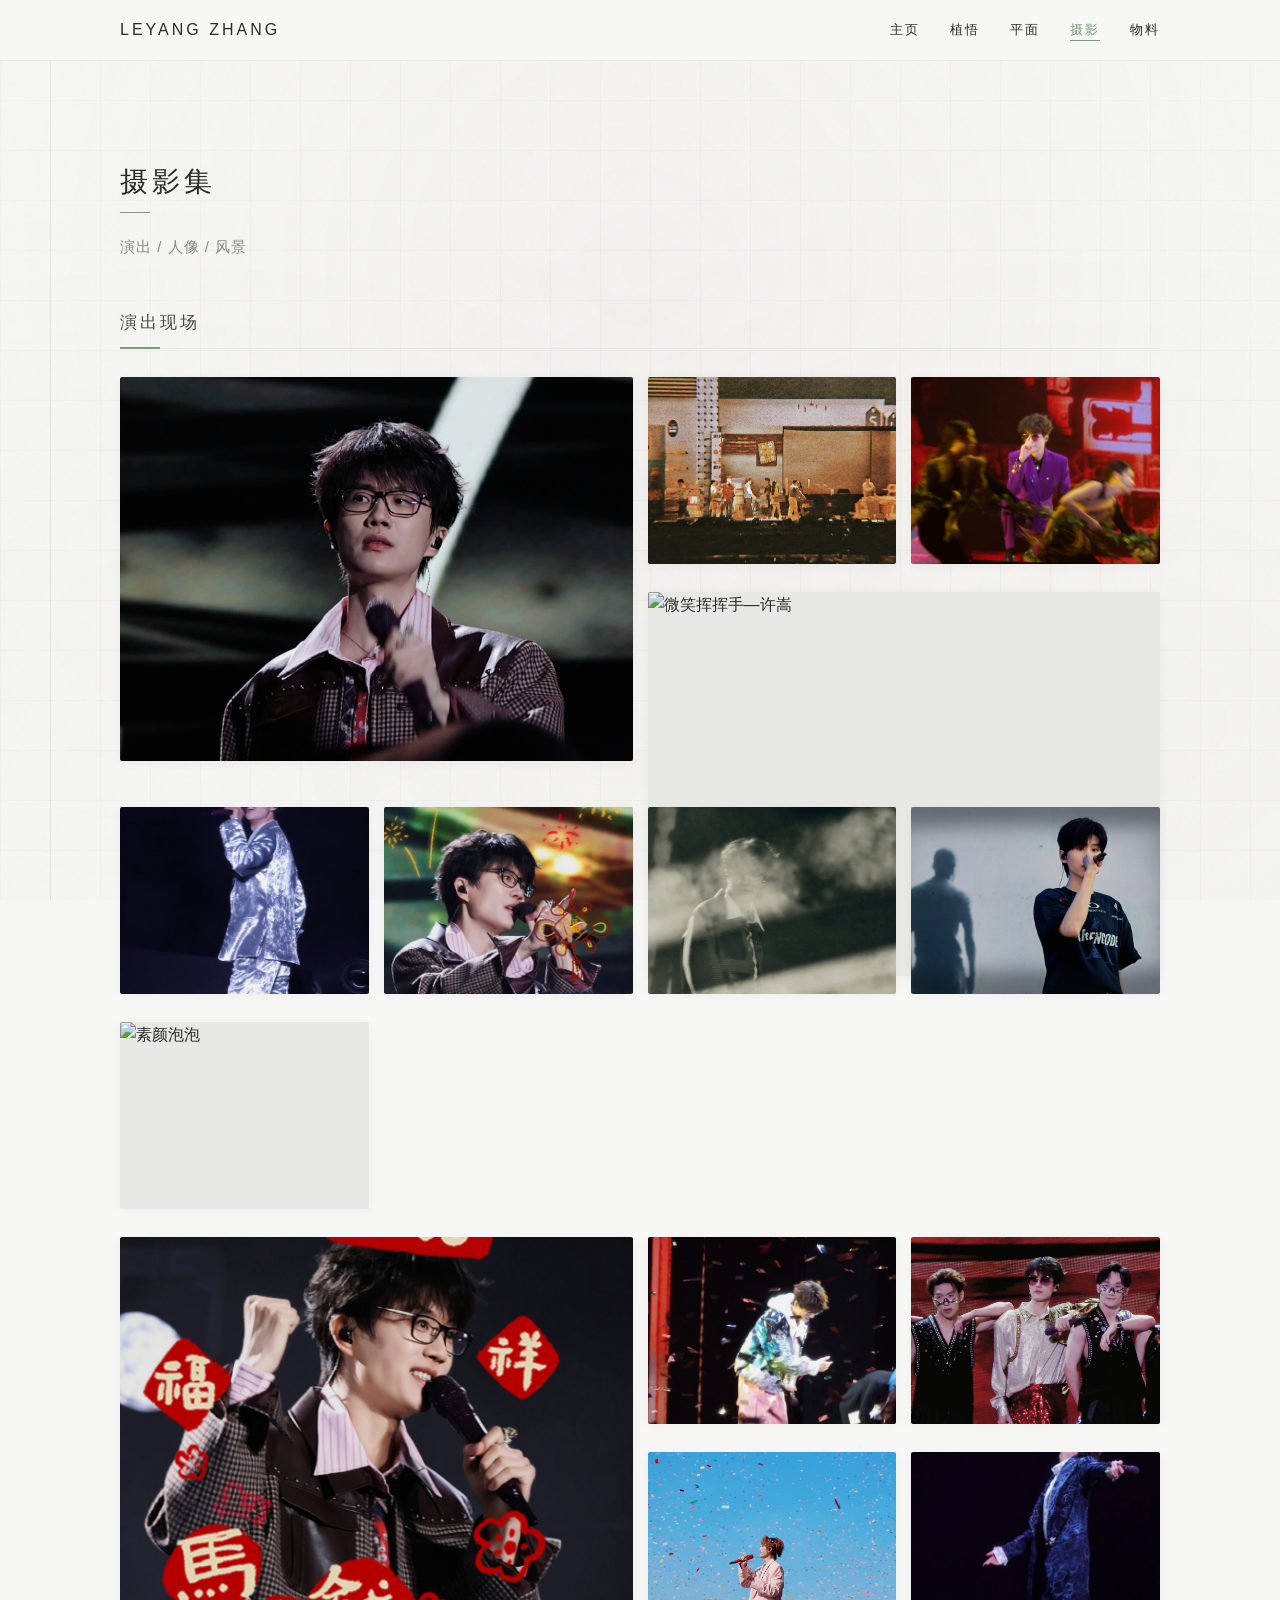
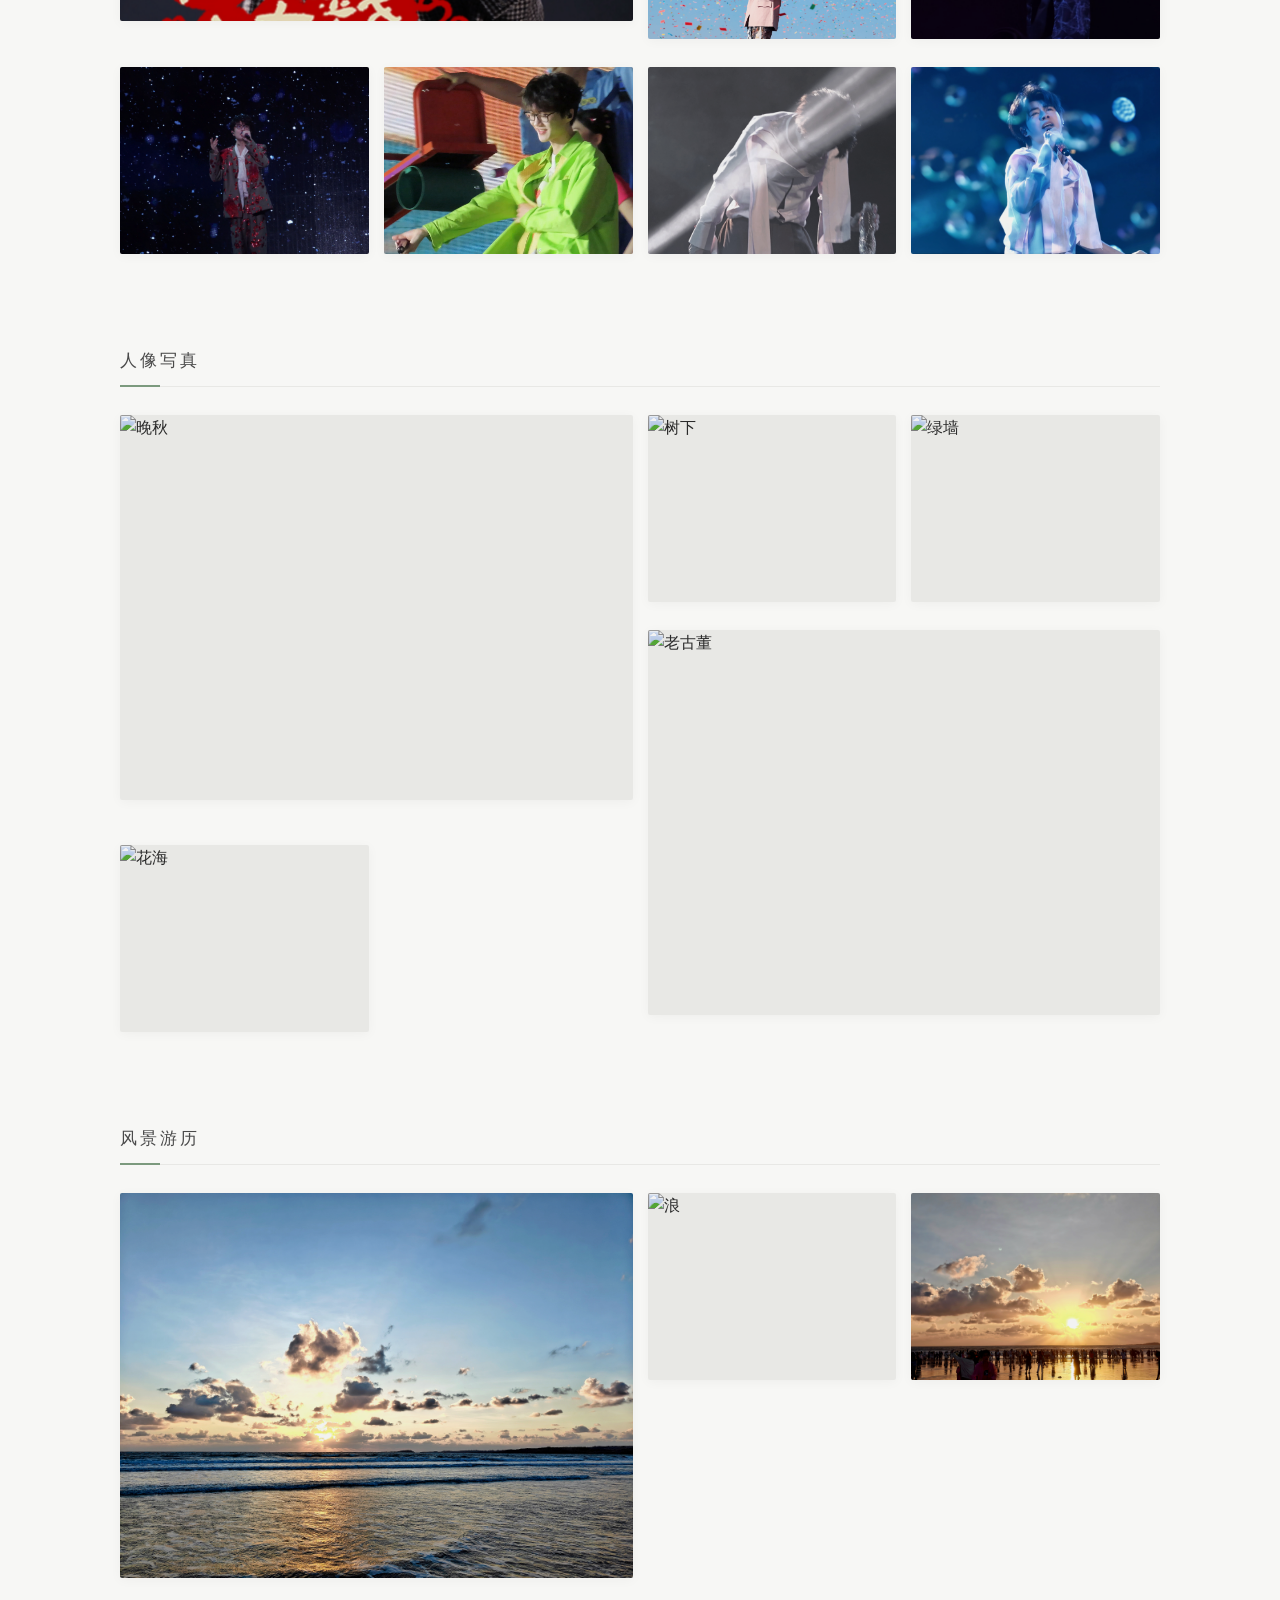
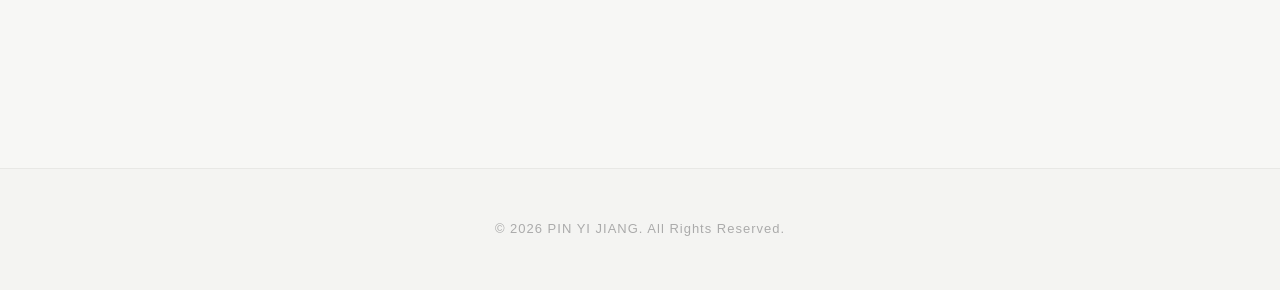
==== photo.html @ d8231e70 "初次上传个人主页" ====
<!DOCTYPE html>
<html lang="zh-CN">
<head>
    <meta charset="UTF-8">
    <meta name="viewport" content="width=device-width, initial-scale=1.0">
    <title>摄影集 · LEYANG ZHANG</title>
    <link rel="stylesheet" href="style.css">
</head>
<body>

    <nav>
        <div class="nav-inner">
            <div class="nav-logo">
                <a href="index.html">LEYANG ZHANG</a>
            </div>
            <button class="menu-toggle">☰</button>
            <ul class="nav-links">
                <li><a href="index.html">主页</a></li>
                <li><a href="zhiwu.html">植悟</a></li>
                <li><a href="graphic.html">平面</a></li>
                <li><a href="photo.html" class="active">摄影</a></li>
                <li><a href="print.html">物料</a></li>
            </ul>
        </div>
    </nav>

    <div class="main-content">
        <div class="container">
            <h1 class="page-title">摄影集</h1>
            <p class="page-subtitle">演出 / 人像 / 风景</p>


            <!-- 演出现场：18 张 -->
            <div class="category-section">
                <h2 class="category-title">演出现场</h2>
                <div class="photo-masonry">

                    <div class="work-item">
                        <img src="images/photo/live/乌鸦-许嵩.jpg" alt="乌鸦-许嵩" loading="lazy">
                        <div class="work-overlay">
                            <h3>乌鸦-许嵩</h3>
                        </div>
                    </div>

                    <div class="work-item">
                        <img src="images/photo/live/复古画报.jpg" alt="复古画报" loading="lazy">
                        <div class="work-overlay">
                            <h3>复古画报</h3>
                        </div>
                    </div>

                    <div class="work-item">
                        <img src="images/photo/live/奇谈-许嵩.jpg" alt="奇谈-许嵩" loading="lazy">
                        <div class="work-overlay">
                            <h3>奇谈-许嵩</h3>
                        </div>
                    </div>

                    <div class="work-item">
                        <img src="images/photo/live/微笑挥挥手—许嵩.jpg" alt="微笑挥挥手—许嵩" loading="lazy">
                        <div class="work-overlay">
                            <h3>微笑挥挥手—许嵩</h3>
                        </div>
                    </div>

                    <div class="work-item">
                        <img src="images/photo/live/我乐意-许嵩.jpeg" alt="我乐意-许嵩" loading="lazy">
                        <div class="work-overlay">
                            <h3>我乐意-许嵩</h3>
                        </div>
                    </div>

                    <div class="work-item">
                        <img src="images/photo/live/新年头像.jpg" alt="新年头像" loading="lazy">
                        <div class="work-overlay">
                            <h3>新年头像</h3>
                        </div>
                    </div>

                    <div class="work-item">
                        <img src="images/photo/live/烟.jpg" alt="烟" loading="lazy">
                        <div class="work-overlay">
                            <h3>烟</h3>
                        </div>
                    </div>

                    <div class="work-item">
                        <img src="images/photo/live/王en影.jpg" alt="王en影" loading="lazy">
                        <div class="work-overlay">
                            <h3>王en影</h3>
                        </div>
                    </div>

                    <div class="work-item">
                        <img src="images/photo/live/素颜泡泡.png" alt="素颜泡泡" loading="lazy">
                        <div class="work-overlay">
                            <h3>素颜泡泡</h3>
                        </div>
                    </div>

                    <div class="work-item">
                        <img src="images/photo/live/羊羊加油.jpg" alt="羊羊加油" loading="lazy">
                        <div class="work-overlay">
                            <h3>羊羊加油</h3>
                        </div>
                    </div>

                    <div class="work-item">
                        <img src="images/photo/live/致谢.jpeg" alt="致谢" loading="lazy">
                        <div class="work-overlay">
                            <h3>致谢</h3>
                        </div>
                    </div>

                    <div class="work-item">
                        <img src="images/photo/live/艺术家们.jpg" alt="艺术家们" loading="lazy">
                        <div class="work-overlay">
                            <h3>艺术家们</h3>
                        </div>
                    </div>

                    <div class="work-item">
                        <img src="images/photo/live/苏勋伦音乐节.jpg" alt="苏勋伦音乐节" loading="lazy">
                        <div class="work-overlay">
                            <h3>苏勋伦音乐节</h3>
                        </div>
                    </div>

                    <div class="work-item">
                        <img src="images/photo/live/落花.jpeg" alt="落花" loading="lazy">
                        <div class="work-overlay">
                            <h3>落花</h3>
                        </div>
                    </div>

                    <div class="work-item">
                        <img src="images/photo/live/落雪-许嵩.jpeg" alt="落雪-许嵩" loading="lazy">
                        <div class="work-overlay">
                            <h3>落雪-许嵩</h3>
                        </div>
                    </div>

                    <div class="work-item">
                        <img src="images/photo/live/许嵩.jpeg" alt="许嵩" loading="lazy">
                        <div class="work-overlay">
                            <h3>许嵩</h3>
                        </div>
                    </div>

                    <div class="work-item">
                        <img src="images/photo/live/迎着光-黄誉博.jpg" alt="迎着光-黄誉博" loading="lazy">
                        <div class="work-overlay">
                            <h3>迎着光-黄誉博</h3>
                        </div>
                    </div>

                    <div class="work-item">
                        <img src="images/photo/live/黄誉博音乐节.jpg" alt="黄誉博音乐节" loading="lazy">
                        <div class="work-overlay">
                            <h3>黄誉博音乐节</h3>
                        </div>
                    </div>
                </div>
            </div>

            <!-- 人像写真：5 张 -->
            <div class="category-section">
                <h2 class="category-title">人像写真</h2>
                <div class="photo-masonry">

                    <div class="work-item">
                        <img src="images/photo/portrait/晚秋.jpg" alt="晚秋" loading="lazy">
                        <div class="work-overlay">
                            <h3>晚秋</h3>
                        </div>
                    </div>

                    <div class="work-item">
                        <img src="images/photo/portrait/树下.jpg" alt="树下" loading="lazy">
                        <div class="work-overlay">
                            <h3>树下</h3>
                        </div>
                    </div>

                    <div class="work-item">
                        <img src="images/photo/portrait/绿墙.jpg" alt="绿墙" loading="lazy">
                        <div class="work-overlay">
                            <h3>绿墙</h3>
                        </div>
                    </div>

                    <div class="work-item">
                        <img src="images/photo/portrait/老古董.jpg" alt="老古董" loading="lazy">
                        <div class="work-overlay">
                            <h3>老古董</h3>
                        </div>
                    </div>

                    <div class="work-item">
                        <img src="images/photo/portrait/花海.jpg" alt="花海" loading="lazy">
                        <div class="work-overlay">
                            <h3>花海</h3>
                        </div>
                    </div>
                </div>
            </div>

            <!-- 风景游历：3 张 -->
            <div class="category-section">
                <h2 class="category-title">风景游历</h2>
                <div class="photo-masonry">

                    <div class="work-item">
                        <img src="images/photo/landscape/天边出现了好看的云霞.jpg" alt="天边出现了好看的云霞" loading="lazy">
                        <div class="work-overlay">
                            <h3>天边出现了好看的云霞</h3>
                        </div>
                    </div>

                    <div class="work-item">
                        <img src="images/photo/landscape/浪.jpg" alt="浪" loading="lazy">
                        <div class="work-overlay">
                            <h3>浪</h3>
                        </div>
                    </div>

                    <div class="work-item">
                        <img src="images/photo/landscape/海边日出.jpg" alt="海边日出" loading="lazy">
                        <div class="work-overlay">
                            <h3>海边日出</h3>
                        </div>
                    </div>
                </div>
            </div>

        </div>
    </div>

    <footer>
        © 2026 PIN YI JIANG. All Rights Reserved.
    </footer>

    <script src="script.js"></script>
</body>
</html>
---- style.css ----
/* ==========================================
   个人作品集 · 完整样式表（方案四增强版）
   页面：首页 / 植悟 / 平面 / 摄影 / 物料
   ========================================== */

/* ========== 基础重置 ========== */
* {
    margin: 0;
    padding: 0;
    box-sizing: border-box;
}

html {
    scroll-behavior: smooth;
}

body {
    font-family: 'Helvetica Neue', 'PingFang SC', 'Microsoft YaHei', sans-serif;
    background-color: #f7f7f5;
    color: #2c2c2c;
    line-height: 1.6;
    min-height: 100vh;
    display: flex;
    flex-direction: column;
    -webkit-font-smoothing: antialiased;
    position: relative;
    /* 极淡网格纹理 */
    background-image: 
        linear-gradient(rgba(0, 0, 0, 0.018) 1px, transparent 1px),
        linear-gradient(90deg, rgba(0, 0, 0, 0.018) 1px, transparent 1px);
    background-size: 50px 50px;
    /* 极淡径向渐变，中间微亮 */
    background-attachment: fixed;
}

/* 整体背景加一层极淡暖色渐变 */
body::after {
    content: '';
    position: fixed;
    inset: 0;
    z-index: -2;
    pointer-events: none;
    background: 
        radial-gradient(ellipse at 50% 30%, rgba(180, 170, 150, 0.06) 0%, transparent 70%),
        radial-gradient(ellipse at 85% 80%, rgba(160, 150, 130, 0.04) 0%, transparent 60%),
        radial-gradient(ellipse at 15% 70%, rgba(170, 160, 140, 0.03) 0%, transparent 50%);
}

/* ---- 两侧装饰竖线 ---- */
body::before {
    content: '';
    position: fixed;
    top: 0;
    bottom: 0;
    width: 1px;
    background: rgba(0, 0, 0, 0.05);
    z-index: -1;
    pointer-events: none;
    left: 50px;
}

/* 右侧竖线通过额外元素实现 */
.side-line-right {
    position: fixed;
    top: 0;
    bottom: 0;
    width: 1px;
    background: rgba(0, 0, 0, 0.05);
    z-index: -1;
    pointer-events: none;
    right: 50px;
}

a {
    text-decoration: none;
    color: inherit;
}

img {
    max-width: 100%;
    display: block;
}

/* ---- 噪点叠加层 ---- */
.main-content {
    flex: 1;
    margin-top: 60px;
    position: relative;
}

.main-content::before {
    content: '';
    position: fixed;
    inset: 0;
    z-index: -1;
    pointer-events: none;
    opacity: 0.025;
    background-image: url("data:image/svg+xml,%3Csvg viewBox='0 0 256 256' xmlns='http://www.w3.org/2000/svg'%3E%3Cfilter id='n'%3E%3CfeTurbulence type='fractalNoise' baseFrequency='0.8' numOctaves='3' stitchTiles='stitch'/%3E%3C/filter%3E%3Crect width='100%25' height='100%25' filter='url(%23n)'/%3E%3C/svg%3E");
}

/* ========== 导航栏 ========== */
nav {
    position: fixed;
    top: 0;
    width: 100%;
    z-index: 1000;
    background: rgba(247, 247, 245, 0.88);
    backdrop-filter: blur(16px);
    -webkit-backdrop-filter: blur(16px);
    border-bottom: 1px solid rgba(0, 0, 0, 0.06);
    transition: all 0.3s ease;
}

/* 滚动后导航栏变窄 */
nav.scrolled {
    background: rgba(247, 247, 245, 0.95);
    box-shadow: 0 1px 8px rgba(0, 0, 0, 0.04);
}

.nav-inner {
    max-width: 1100px;
    margin: 0 auto;
    display: flex;
    justify-content: space-between;
    align-items: center;
    padding: 0 30px;
    height: 60px;
    transition: height 0.3s ease;
}

nav.scrolled .nav-inner {
    height: 50px;
}

.nav-logo {
    font-size: 16px;
    font-weight: 500;
    letter-spacing: 3px;
    color: #2c2c2c;
    position: relative;
}

.nav-logo a {
    transition: color 0.3s ease;
}

.nav-logo a:hover {
    color: #7C9A7E;
}

.nav-links {
    display: flex;
    list-style: none;
    gap: 30px;
}

.nav-links li {
    font-size: 13px;
    letter-spacing: 2px;
    text-transform: uppercase;
}

.nav-links li a {
    transition: color 0.3s ease;
    padding: 8px 0;
    position: relative;
}

.nav-links li a::after {
    content: '';
    position: absolute;
    bottom: 4px;
    left: 0;
    width: 0;
    height: 1px;
    background: #7C9A7E;
    transition: width 0.3s ease;
}

.nav-links li a:hover::after,
.nav-links li a.active::after {
    width: 100%;
}

.nav-links li a:hover,
.nav-links li a.active {
    color: #7C9A7E;
}

.menu-toggle {
    display: none;
    background: none;
    border: none;
    font-size: 24px;
    cursor: pointer;
    color: #2c2c2c;
    padding: 5px;
}

/* ========== 通用内容区 ========== */
.container {
    max-width: 1100px;
    margin: 0 auto;
    padding: 100px 30px 80px;
}

/* ========== 页面标题 ========== */
.page-title {
    font-size: 28px;
    font-weight: 300;
    letter-spacing: 4px;
    margin-bottom: 10px;
    color: #2c2c2c;
    position: relative;
    display: inline-block;
}

/* 标题下方装饰短线 */
.page-title::after {
    content: '';
    position: absolute;
    bottom: -8px;
    left: 0;
    width: 30px;
    height: 1px;
    background: #7C9A7E;
}

.page-subtitle {
    font-size: 15px;
    color: #888;
    margin-bottom: 50px;
    margin-top: 20px;
    letter-spacing: 1px;
}

/* ========== 分类区块标题 ========== */
.category-section {
    margin-bottom: 80px;
}

.category-title {
    font-size: 17px;
    font-weight: 500;
    letter-spacing: 3px;
    color: #4a4a4a;
    margin-bottom: 28px;
    padding-bottom: 12px;
    border-bottom: 1px solid #e8e8e5;
    position: relative;
}

.category-title::after {
    content: '';
    position: absolute;
    bottom: -1px;
    left: 0;
    width: 40px;
    height: 2px;
    background: #7C9A7E;
}

/* ==========================================
   首页专属样式
   ========================================== */
.home-layout {
    display: flex;
    gap: 80px;
    align-items: center;
    min-height: calc(100vh - 240px);
    position: relative;
}

/* 首页背景装饰圆 */
.home-layout::before {
    content: '';
    position: absolute;
    top: -60px;
    right: -80px;
    width: 300px;
    height: 300px;
    border-radius: 50%;
    border: 1px solid rgba(0, 0, 0, 0.04);
    pointer-events: none;
    z-index: -1;
}

.home-layout::after {
    content: '';
    position: absolute;
    bottom: -40px;
    left: -60px;
    width: 180px;
    height: 180px;
    border-radius: 50%;
    border: 1px solid rgba(0, 0, 0, 0.03);
    pointer-events: none;
    z-index: -1;
}

.home-avatar {
    flex-shrink: 0;
    width: 280px;
    height: 280px;
    border-radius: 50%;
    object-fit: cover;
    filter: grayscale(30%);
    transition: all 0.5s ease;
    box-shadow: 0 8px 40px rgba(0, 0, 0, 0.06);
    position: relative;
}

/* 头像外圈装饰环 */
.home-avatar-wrapper {
    position: relative;
    flex-shrink: 0;
}

.home-avatar-wrapper::before {
    content: '';
    position: absolute;
    inset: -12px;
    border-radius: 50%;
    border: 1px dashed rgba(124, 154, 126, 0.3);
    animation: rotate 60s linear infinite;
    pointer-events: none;
}

@keyframes rotate {
    from { transform: rotate(0deg); }
    to { transform: rotate(360deg); }
}

.home-avatar:hover {
    filter: grayscale(0%);
    box-shadow: 0 12px 50px rgba(0, 0, 0, 0.1);
    transform: translateY(-2px);
}

.home-info h1 {
    font-size: 48px;
    font-weight: 200;
    letter-spacing: 8px;
    margin-bottom: 10px;
    line-height: 1.2;
}

.home-info .role {
    font-size: 16px;
    color: #7C9A7E;
    letter-spacing: 3px;
    margin-bottom: 30px;
}

.home-info .bio {
    color: #666;
    max-width: 450px;
    line-height: 1.9;
    margin-bottom: 30px;
    font-size: 15px;
}

.home-info .contact-item {
    color: #999;
    font-size: 14px;
    margin-bottom: 8px;
    display: flex;
    align-items: center;
    gap: 8px;
}

.home-info .contact-item::before {
    content: '';
    width: 6px;
    height: 6px;
    border-radius: 50%;
    background: #7C9A7E;
    opacity: 0.5;
    flex-shrink: 0;
}

.home-info .contact-item a {
    border-bottom: 1px solid #ddd;
    transition: all 0.3s ease;
    padding-bottom: 1px;
}

.home-info .contact-item a:hover {
    border-color: #7C9A7E;
    color: #7C9A7E;
}

/* ==========================================
   作品集通用网格
   ========================================== */
.work-grid {
    display: grid;
    grid-template-columns: repeat(auto-fill, minmax(300px, 1fr));
    gap: 20px;
}

.work-item {
    position: relative;
    overflow: hidden;
    cursor: pointer;
    aspect-ratio: 4 / 3;
    background: #e8e8e5;
    border-radius: 2px;
    box-shadow: 0 2px 12px rgba(0, 0, 0, 0.04);
    transition: box-shadow 0.4s ease, transform 0.4s ease;
}

.work-item:hover {
    box-shadow: 0 12px 40px rgba(0, 0, 0, 0.1);
    transform: translateY(-2px);
}

.work-item img {
    width: 100%;
    height: 100%;
    object-fit: cover;
    filter: brightness(0.95);
    transition: all 0.6s cubic-bezier(0.25, 0.8, 0.25, 1);
}

.work-item:hover img {
    transform: scale(1.05);
    filter: brightness(1.05);
}

.work-overlay {
    position: absolute;
    inset: 0;
    background: linear-gradient(
        to top,
        rgba(0, 0, 0, 0.6) 0%,
        rgba(0, 0, 0, 0.2) 50%,
        transparent 100%
    );
    color: white;
    display: flex;
    flex-direction: column;
    align-items: flex-start;
    justify-content: flex-end;
    padding: 24px;
    opacity: 0;
    transition: opacity 0.4s ease;
    pointer-events: none;
}

.work-item:hover .work-overlay {
    opacity: 1;
}

.work-overlay h3 {
    font-size: 16px;
    font-weight: 500;
    letter-spacing: 2px;
    margin-bottom: 4px;
}

.work-overlay span {
    font-size: 11px;
    letter-spacing: 1.5px;
    color: rgba(255, 255, 255, 0.7);
    text-transform: uppercase;
}

/* ==========================================
   摄影专属拼贴网格
   ========================================== */
.photo-masonry {
    display: grid;
    grid-template-columns: repeat(4, 1fr);
    grid-auto-rows: 200px;
    gap: 15px;
}

.photo-masonry .work-item:nth-child(1) {
    grid-column: span 2;
    grid-row: span 2;
}

.photo-masonry .work-item:nth-child(4) {
    grid-column: span 2;
}

.photo-masonry .work-item:nth-child(7) {
    grid-row: span 2;
}

.photo-masonry .work-item:nth-child(10) {
    grid-column: span 2;
    grid-row: span 2;
}

/* ==========================================
   植悟项目详情页
   ========================================== */
.project-hero {
    display: flex;
    gap: 60px;
    align-items: flex-start;
    margin-bottom: 80px;
    position: relative;
}

.project-hero-img {
    flex-shrink: 0;
    width: 300px;
    border-radius: 4px;
    box-shadow: 0 8px 40px rgba(0, 0, 0, 0.08);
    transition: transform 0.4s ease, box-shadow 0.4s ease;
}

.project-hero-img:hover {
    transform: translateY(-3px);
    box-shadow: 0 16px 50px rgba(0, 0, 0, 0.12);
}

.project-intro h2 {
    font-size: 32px;
    font-weight: 300;
    letter-spacing: 3px;
    margin-bottom: 10px;
    color: #5a6b5e;
}

.project-intro .tag {
    display: inline-block;
    font-size: 11px;
    letter-spacing: 2px;
    color: #7C9A7E;
    border: 1px solid rgba(124, 154, 126, 0.4);
    padding: 5px 16px;
    border-radius: 20px;
    margin-bottom: 20px;
    background: rgba(124, 154, 126, 0.04);
}

.project-intro .desc {
    color: #666;
    line-height: 1.8;
    max-width: 500px;
    margin-bottom: 20px;
}

.project-intro .meta {
    color: #999;
    font-size: 13px;
    line-height: 2;
}

.project-intro .meta span {
    color: #5a5a5a;
    font-weight: 500;
}

.project-detail-section {
    margin-bottom: 60px;
}

.project-detail-section h3 {
    font-size: 20px;
    font-weight: 400;
    letter-spacing: 3px;
    margin-bottom: 25px;
    color: #4a4a4a;
    padding-bottom: 10px;
    border-bottom: 1px solid #e8e8e5;
    position: relative;
}

.project-detail-section h3::after {
    content: '';
    position: absolute;
    bottom: -1px;
    left: 0;
    width: 30px;
    height: 2px;
    background: #7C9A7E;
}

.project-detail-section p {
    color: #666;
    line-height: 1.8;
    max-width: 700px;
}

.screenshot-grid {
    display: grid;
    grid-template-columns: repeat(auto-fill, minmax(220px, 1fr));
    gap: 20px;
    margin-top: 20px;
}

.screenshot-grid img {
    border-radius: 4px;
    box-shadow: 0 4px 16px rgba(0, 0, 0, 0.06);
    transition: all 0.4s ease;
}

.screenshot-grid img:hover {
    transform: translateY(-3px);
    box-shadow: 0 10px 30px rgba(0, 0, 0, 0.1);
}

/* ==========================================
   灯箱
   ========================================== */
.lightbox {
    position: fixed;
    inset: 0;
    background: rgba(15, 15, 15, 0.96);
    z-index: 9999;
    display: flex;
    align-items: center;
    justify-content: center;
    opacity: 0;
    pointer-events: none;
    transition: opacity 0.3s ease;
    backdrop-filter: blur(4px);
}

.lightbox.active {
    opacity: 1;
    pointer-events: auto;
}

.lightbox img {
    max-width: 85vw;
    max-height: 85vh;
    object-fit: contain;
    user-select: none;
    border-radius: 2px;
    box-shadow: 0 20px 60px rgba(0, 0, 0, 0.4);
}

.lightbox-close {
    position: absolute;
    top: 28px;
    right: 40px;
    font-size: 32px;
    font-weight: 200;
    color: #888;
    cursor: pointer;
    z-index: 10;
    transition: all 0.3s ease;
    line-height: 1;
    width: 40px;
    height: 40px;
    display: flex;
    align-items: center;
    justify-content: center;
    border-radius: 50%;
}

.lightbox-close:hover {
    color: #fff;
    background: rgba(255, 255, 255, 0.1);
}

.lightbox-prev,
.lightbox-next {
    position: absolute;
    top: 50%;
    transform: translateY(-50%);
    font-size: 40px;
    font-weight: 200;
    color: #888;
    cursor: pointer;
    z-index: 10;
    padding: 16px;
    transition: all 0.3s ease;
    user-select: none;
    line-height: 1;
    border-radius: 50%;
}

.lightbox-prev:hover,
.lightbox-next:hover {
    color: #fff;
    background: rgba(255, 255, 255, 0.08);
}

.lightbox-prev {
    left: 20px;
}

.lightbox-next {
    right: 20px;
}

.lightbox-counter {
    position: absolute;
    bottom: 32px;
    left: 50%;
    transform: translateX(-50%);
    color: #777;
    font-size: 13px;
    letter-spacing: 3px;
    background: rgba(0, 0, 0, 0.3);
    padding: 6px 16px;
    border-radius: 20px;
}

/* ==========================================
   页脚
   ========================================== */
footer {
    text-align: center;
    padding: 50px 30px;
    font-size: 13px;
    color: #aaa;
    border-top: 1px solid #e8e8e5;
    letter-spacing: 1px;
    background: rgba(0, 0, 0, 0.01);
}

/* ==========================================
   入场动画
   ========================================== */
@keyframes fadeInUp {
    from {
        opacity: 0;
        transform: translateY(30px);
    }
    to {
        opacity: 1;
        transform: translateY(0);
    }
}

.work-item {
    animation: fadeInUp 0.6s ease forwards;
    opacity: 0;
}

.work-item:nth-child(1) { animation-delay: 0.05s; }
.work-item:nth-child(2) { animation-delay: 0.1s; }
.work-item:nth-child(3) { animation-delay: 0.15s; }
.work-item:nth-child(4) { animation-delay: 0.2s; }
.work-item:nth-child(5) { animation-delay: 0.25s; }
.work-item:nth-child(6) { animation-delay: 0.3s; }
.work-item:nth-child(7) { animation-delay: 0.35s; }
.work-item:nth-child(8) { animation-delay: 0.4s; }
.work-item:nth-child(9) { animation-delay: 0.45s; }
.work-item:nth-child(10) { animation-delay: 0.5s; }
.work-item:nth-child(11) { animation-delay: 0.55s; }
.work-item:nth-child(12) { animation-delay: 0.6s; }

/* ==========================================
   响应式适配 (平板)
   ========================================== */
@media (max-width: 1024px) {
    .home-layout {
        gap: 50px;
    }

    .home-avatar {
        width: 220px;
        height: 220px;
    }

    .home-avatar-wrapper::before {
        inset: -10px;
    }

    .home-info h1 {
        font-size: 38px;
    }

    .photo-masonry {
        grid-template-columns: repeat(3, 1fr);
        grid-auto-rows: 180px;
    }

    .home-layout::before,
    .home-layout::after {
        display: none;
    }
}

/* ==========================================
   响应式适配 (手机)
   ========================================== */
@media (max-width: 768px) {
    body {
        background-image: none;
    }

    body::before,
    .side-line-right,
    .main-content::before {
        display: none;
    }

    .nav-links {
        display: none;
        position: absolute;
        top: 60px;
        left: 0;
        width: 100%;
        background: rgba(247, 247, 245, 0.98);
        flex-direction: column;
        align-items: center;
        padding: 24px 0;
        gap: 16px;
        border-bottom: 1px solid rgba(0,0,0,0.06);
        box-shadow: 0 8px 20px rgba(0,0,0,0.04);
    }

    .nav-links.show {
        display: flex;
    }

    .menu-toggle {
        display: block;
    }

    .nav-links li {
        font-size: 14px;
    }

    .container {
        padding: 60px 20px 40px;
    }

    .page-title {
        font-size: 24px;
    }

    .home-layout {
        flex-direction: column;
        text-align: center;
        gap: 35px;
        min-height: auto;
    }

    .home-layout::before,
    .home-layout::after {
        display: none;
    }

    .home-avatar {
        width: 180px;
        height: 180px;
        margin: 0 auto;
    }

    .home-avatar-wrapper {
        margin: 0 auto;
    }

    .home-avatar-wrapper::before {
        inset: -8px;
    }

    .home-info h1 {
        font-size: 34px;
        letter-spacing: 5px;
    }

    .home-info .contact-item {
        justify-content: center;
    }

    .home-info .bio {
        max-width: 100%;
        margin: 0 auto 25px;
    }

    .work-grid {
        grid-template-columns: repeat(auto-fill, minmax(240px, 1fr));
        gap: 12px;
    }

    .photo-masonry {
        grid-template-columns: repeat(2, 1fr);
        grid-auto-rows: 150px;
        gap: 10px;
    }

    .photo-masonry .work-item:nth-child(1),
    .photo-masonry .work-item:nth-child(4),
    .photo-masonry .work-item:nth-child(7),
    .photo-masonry .work-item:nth-child(10) {
        grid-column: span 1;
        grid-row: span 1;
    }

    .project-hero {
        flex-direction: column;
        align-items: center;
        text-align: center;
        gap: 30px;
    }

    .project-hero-img {
        width: 200px;
    }

    .screenshot-grid {
        grid-template-columns: repeat(2, 1fr);
    }

    .page-title::after,
    .category-title::after,
    .project-detail-section h3::after {
        left: 50%;
        transform: translateX(-50%);
    }

    .lightbox img {
        max-width: 95vw;
        max-height: 80vh;
    }

    .lightbox-prev {
        left: 5px;
        font-size: 28px;
    }

    .lightbox-next {
        right: 5px;
        font-size: 28px;
    }

    .lightbox-close {
        top: 16px;
        right: 18px;
        font-size: 26px;
    }
}

/* ==========================================
   响应式适配 (小手机)
   ========================================== */
@media (max-width: 480px) {
    .work-grid {
        grid-template-columns: 1fr;
    }

    .screenshot-grid {
        grid-template-columns: 1fr 1fr;
        gap: 10px;
    }

    .home-info h1 {
        font-size: 28px;
        letter-spacing: 4px;
    }

    .home-avatar {
        width: 150px;
        height: 150px;
    }

    .home-avatar-wrapper::before {
        inset: -6px;
    }

    .category-title {
        font-size: 16px;
        letter-spacing: 2px;
    }
}
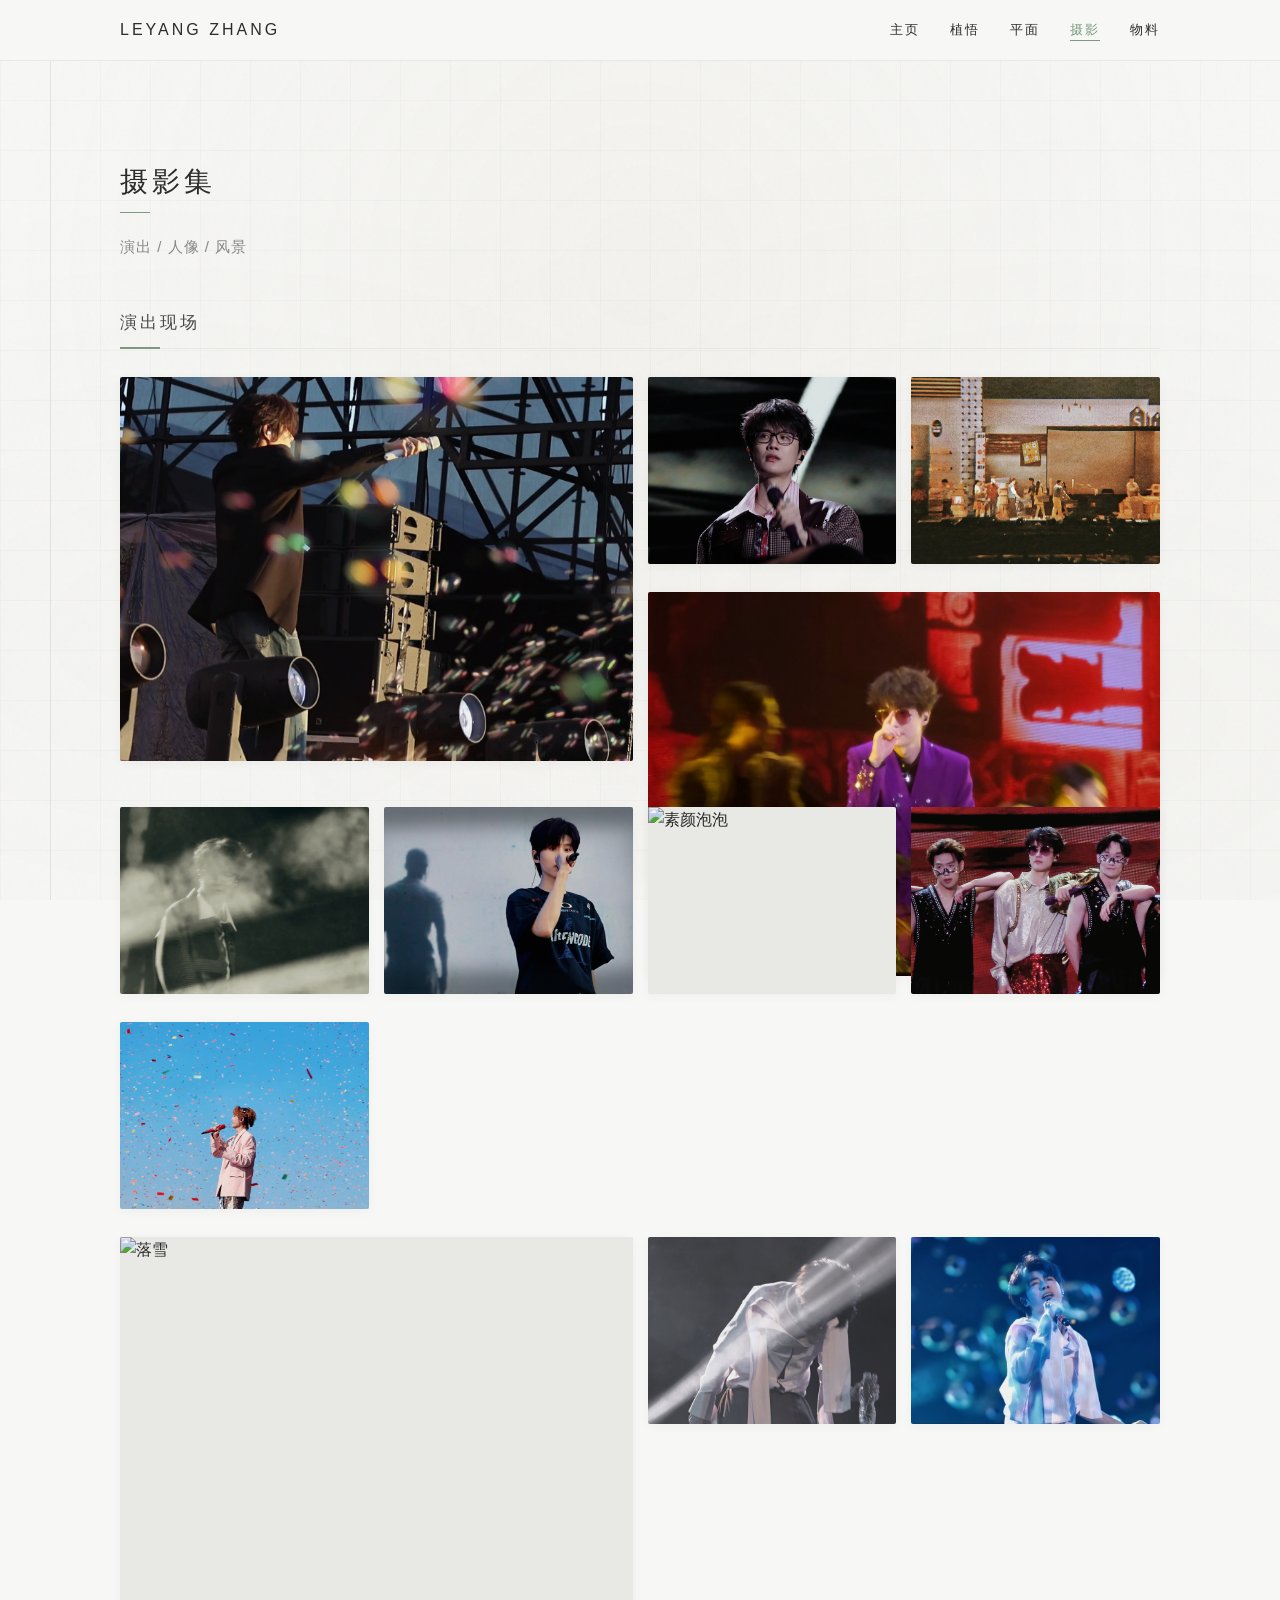
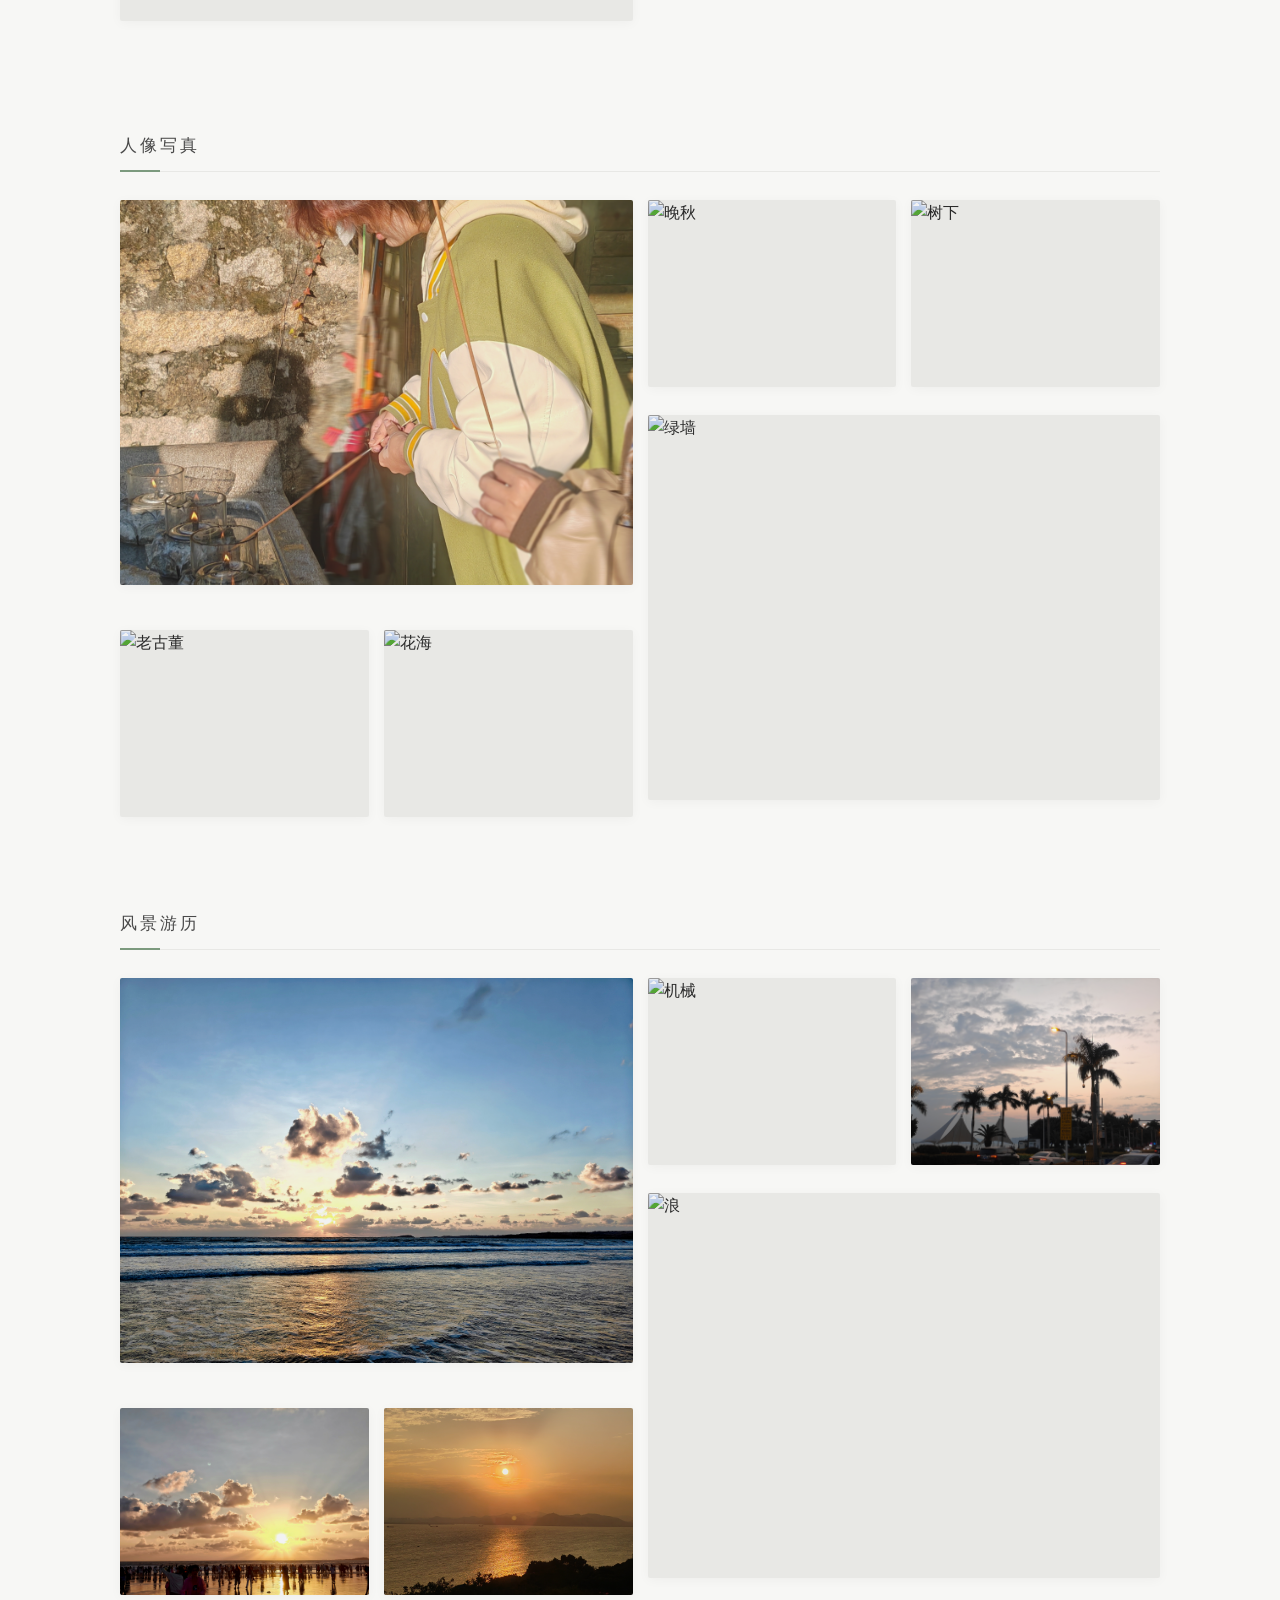
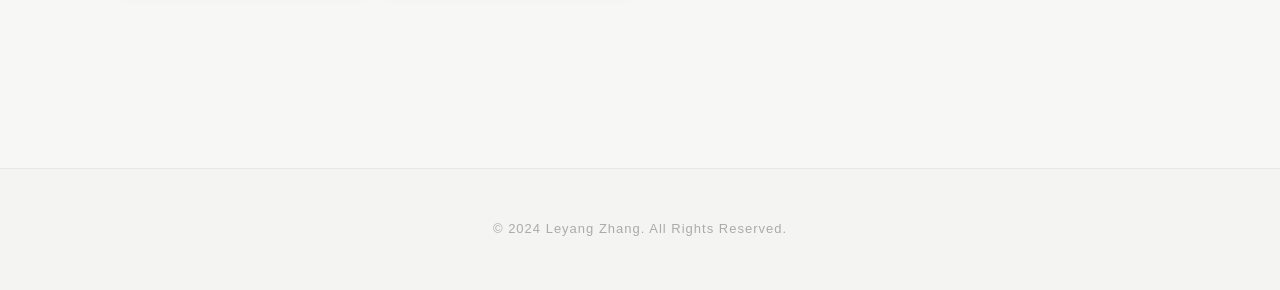
==== commit b198a855: "更新了内容" ====
--- a/photo.html
+++ b/photo.html
@@ -30,12 +30,19 @@
             <p class="page-subtitle">演出 / 人像 / 风景</p>
 
 
-            <!-- 演出现场：18 张 -->
+            <!-- 演出现场：12 张 -->
             <div class="category-section">
                 <h2 class="category-title">演出现场</h2>
                 <div class="photo-masonry">
 
                     <div class="work-item">
+                        <img src="images/photo/live/h3R3.jpg" alt="h3R3" loading="lazy">
+                        <div class="work-overlay">
+                            <h3>h3R3</h3>
+                        </div>
+                    </div>
+
+                    <div class="work-item">
                         <img src="images/photo/live/乌鸦-许嵩.jpg" alt="乌鸦-许嵩" loading="lazy">
                         <div class="work-overlay">
                             <h3>乌鸦-许嵩</h3>
@@ -57,27 +64,6 @@
                     </div>
 
                     <div class="work-item">
-                        <img src="images/photo/live/微笑挥挥手—许嵩.jpg" alt="微笑挥挥手—许嵩" loading="lazy">
-                        <div class="work-overlay">
-                            <h3>微笑挥挥手—许嵩</h3>
-                        </div>
-                    </div>
-
-                    <div class="work-item">
-                        <img src="images/photo/live/我乐意-许嵩.jpeg" alt="我乐意-许嵩" loading="lazy">
-                        <div class="work-overlay">
-                            <h3>我乐意-许嵩</h3>
-                        </div>
-                    </div>
-
-                    <div class="work-item">
-                        <img src="images/photo/live/新年头像.jpg" alt="新年头像" loading="lazy">
-                        <div class="work-overlay">
-                            <h3>新年头像</h3>
-                        </div>
-                    </div>
-
-                    <div class="work-item">
                         <img src="images/photo/live/烟.jpg" alt="烟" loading="lazy">
                         <div class="work-overlay">
                             <h3>烟</h3>
@@ -99,20 +85,6 @@
                     </div>
 
                     <div class="work-item">
-                        <img src="images/photo/live/羊羊加油.jpg" alt="羊羊加油" loading="lazy">
-                        <div class="work-overlay">
-                            <h3>羊羊加油</h3>
-                        </div>
-                    </div>
-
-                    <div class="work-item">
-                        <img src="images/photo/live/致谢.jpeg" alt="致谢" loading="lazy">
-                        <div class="work-overlay">
-                            <h3>致谢</h3>
-                        </div>
-                    </div>
-
-                    <div class="work-item">
                         <img src="images/photo/live/艺术家们.jpg" alt="艺术家们" loading="lazy">
                         <div class="work-overlay">
                             <h3>艺术家们</h3>
@@ -127,23 +99,9 @@
                     </div>
 
                     <div class="work-item">
-                        <img src="images/photo/live/落花.jpeg" alt="落花" loading="lazy">
-                        <div class="work-overlay">
-                            <h3>落花</h3>
-                        </div>
-                    </div>
-
-                    <div class="work-item">
-                        <img src="images/photo/live/落雪-许嵩.jpeg" alt="落雪-许嵩" loading="lazy">
-                        <div class="work-overlay">
-                            <h3>落雪-许嵩</h3>
-                        </div>
-                    </div>
-
-                    <div class="work-item">
-                        <img src="images/photo/live/许嵩.jpeg" alt="许嵩" loading="lazy">
-                        <div class="work-overlay">
-                            <h3>许嵩</h3>
+                        <img src="images/photo/live/落雪.jpeg" alt="落雪" loading="lazy">
+                        <div class="work-overlay">
+                            <h3>落雪</h3>
                         </div>
                     </div>
 
@@ -163,12 +121,19 @@
                 </div>
             </div>
 
-            <!-- 人像写真：5 张 -->
+            <!-- 人像写真：6 张 -->
             <div class="category-section">
                 <h2 class="category-title">人像写真</h2>
                 <div class="photo-masonry">
 
                     <div class="work-item">
+                        <img src="images/photo/portrait/愿.jpg" alt="愿" loading="lazy">
+                        <div class="work-overlay">
+                            <h3>愿</h3>
+                        </div>
+                    </div>
+
+                    <div class="work-item">
                         <img src="images/photo/portrait/晚秋.jpg" alt="晚秋" loading="lazy">
                         <div class="work-overlay">
                             <h3>晚秋</h3>
@@ -205,7 +170,7 @@
                 </div>
             </div>
 
-            <!-- 风景游历：3 张 -->
+            <!-- 风景游历：6 张 -->
             <div class="category-section">
                 <h2 class="category-title">风景游历</h2>
                 <div class="photo-masonry">
@@ -218,6 +183,20 @@
                     </div>
 
                     <div class="work-item">
+                        <img src="images/photo/landscape/机械.JPG" alt="机械" loading="lazy">
+                        <div class="work-overlay">
+                            <h3>机械</h3>
+                        </div>
+                    </div>
+
+                    <div class="work-item">
+                        <img src="images/photo/landscape/椰树.jpg" alt="椰树" loading="lazy">
+                        <div class="work-overlay">
+                            <h3>椰树</h3>
+                        </div>
+                    </div>
+
+                    <div class="work-item">
                         <img src="images/photo/landscape/浪.jpg" alt="浪" loading="lazy">
                         <div class="work-overlay">
                             <h3>浪</h3>
@@ -228,6 +207,13 @@
                         <img src="images/photo/landscape/海边日出.jpg" alt="海边日出" loading="lazy">
                         <div class="work-overlay">
                             <h3>海边日出</h3>
+                        </div>
+                    </div>
+
+                    <div class="work-item">
+                        <img src="images/photo/landscape/黄昏.jpg" alt="黄昏" loading="lazy">
+                        <div class="work-overlay">
+                            <h3>黄昏</h3>
                         </div>
                     </div>
                 </div>
@@ -237,7 +223,7 @@
     </div>
 
     <footer>
-        © 2026 PIN YI JIANG. All Rights Reserved.
+        © 2024 Leyang Zhang. All Rights Reserved.
     </footer>
 
     <script src="script.js"></script>
